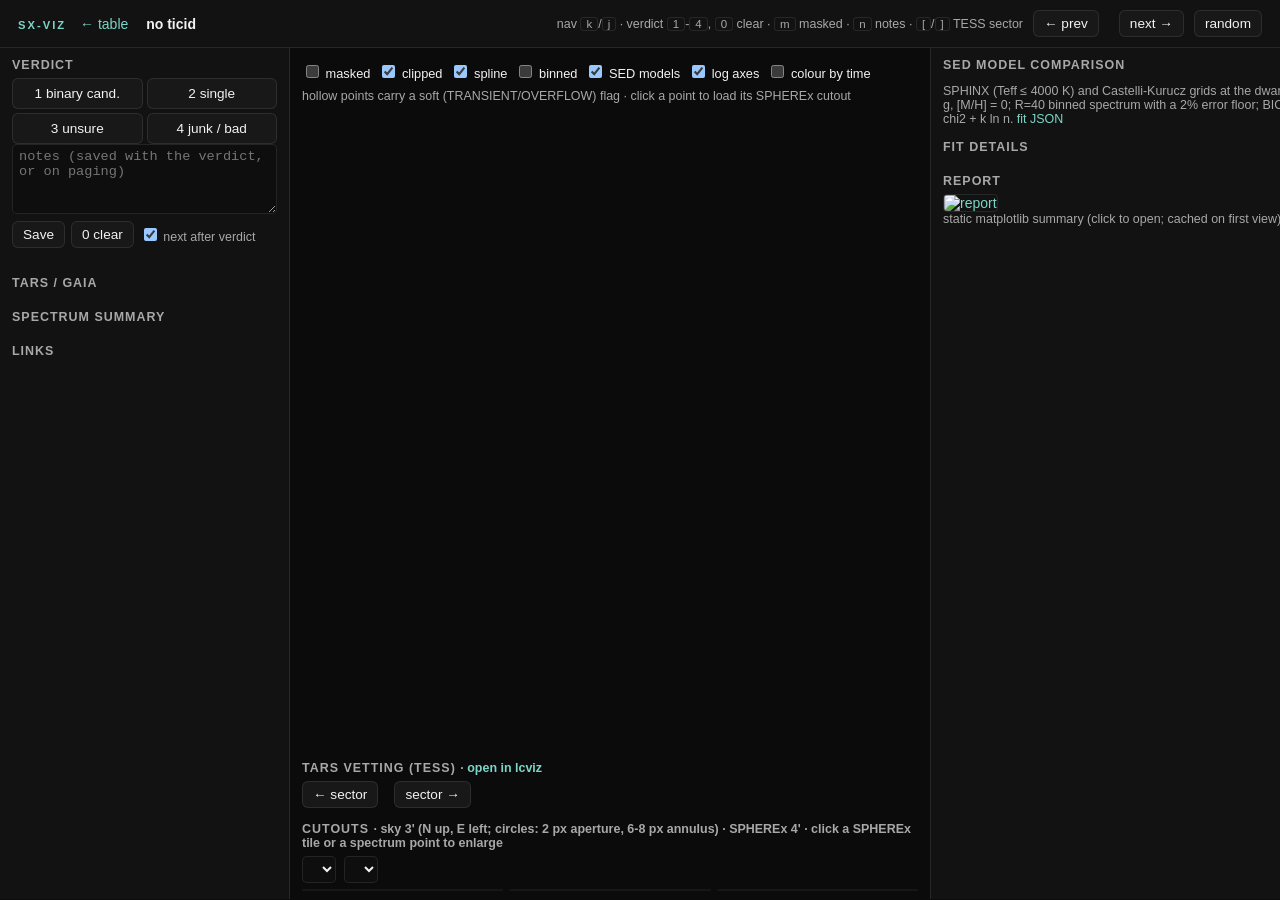
==== apps/sx-viz/star.html @ e4309bd8 "WIP: add some minor analysis" ====
<!DOCTYPE html>
<html lang="en">
  <head>
    <meta charset="UTF-8" />
    <meta name="viewport" content="width=device-width, initial-scale=1.0" />
    <title>sx-viz | star</title>
    <link rel="stylesheet" href="styles.css" />
    <script src="vendor/plotly.min.js"></script>
  </head>
  <body>
    <header class="header">
      <div>
        <span class="badge">sx-viz</span>
        <a href="index.html" id="back-link">&larr; table</a>
        <span id="star-title" style="margin-left:14px; font-weight:600"></span>
        <span id="star-sub" class="muted small"></span>
      </div>
      <nav class="nav">
        <span class="small muted">nav <span class="kbd">k</span>/<span class="kbd">j</span>
          · verdict <span class="kbd">1</span>-<span class="kbd">4</span>, <span class="kbd">0</span> clear
          · <span class="kbd">m</span> masked · <span class="kbd">n</span> notes
          · <span class="kbd">[</span>/<span class="kbd">]</span> TESS sector</span>
        <button id="prev-star" type="button">&larr; prev</button>
        <span id="nav-pos" class="small muted"></span>
        <button id="next-star" type="button">next &rarr;</button>
        <button id="random-star" type="button" title="random star from the current list (r)">random</button>
      </nav>
    </header>

    <div class="star-layout">
      <aside class="col col-left">
        <div class="panel">
          <h3>Verdict</h3>
          <div class="verdict-buttons">
            <button data-verdict="binary" type="button">1 binary cand.</button>
            <button data-verdict="single" type="button">2 single</button>
            <button data-verdict="unsure" type="button">3 unsure</button>
            <button data-verdict="junk" type="button">4 junk / bad</button>
          </div>
          <textarea id="notes" placeholder="notes (saved with the verdict, or on paging)"></textarea>
          <div style="display:flex; gap:6px; align-items:center; margin-top:4px">
            <button id="save-notes" type="button">Save</button>
            <button id="clear-verdict" type="button">0 clear</button>
            <label class="small muted"><input id="auto-advance" type="checkbox" checked /> next after verdict</label>
          </div>
          <div id="verdict-status" class="status"></div>
        </div>

        <div class="panel">
          <h3>TARS / Gaia</h3>
          <table class="kv" id="tars-table"></table>
        </div>

        <div class="panel">
          <h3>Spectrum summary</h3>
          <table class="kv" id="summary-table"></table>
        </div>

        <div class="panel">
          <h3>Links</h3>
          <div id="links" class="small"></div>
        </div>
      </aside>

      <main class="col">
        <div class="plot-controls">
          <label><input type="checkbox" id="show-masked" /> masked</label>
          <label><input type="checkbox" id="show-clipped" checked /> clipped</label>
          <label><input type="checkbox" id="show-spline" checked /> spline</label>
          <label><input type="checkbox" id="show-binned" /> binned</label>
          <label><input type="checkbox" id="show-sed" checked /> SED models</label>
          <label><input type="checkbox" id="log-axes" checked /> log axes</label>
          <label><input type="checkbox" id="color-time" /> colour by time</label>
          <span class="muted small">hollow points carry a soft (TRANSIENT/OVERFLOW) flag · click a point to load its SPHEREx cutout</span>
        </div>
        <div id="spectrum-plot" class="plot"></div>
        <div id="ratio-plot" class="plot"></div>

        <div class="panel" style="margin-top:12px">
          <h3>TARS vetting (TESS) <span class="muted" style="text-transform:none; letter-spacing:0">· <a id="lcviz-link" href="#" target="_blank">open in lcviz</a></span></h3>
          <div class="tarsvet-nav">
            <button id="tarsvet-prev" type="button" title="previous sector ([)">&larr; sector</button>
            <span id="tarsvet-pos" class="small muted"></span>
            <button id="tarsvet-next" type="button" title="next sector (])">sector &rarr;</button>
            <span id="period-text" class="muted small"></span>
          </div>
          <div id="tarsvet" class="tarsvet"></div>
        </div>

        <div class="panel" style="margin-top:12px">
          <h3>Cutouts <span class="muted" style="text-transform:none; letter-spacing:0">· sky 3' (N up, E left; circles: 2 px aperture, 6-8 px annulus) · SPHEREx 4' · click a SPHEREx tile or a spectrum point to enlarge</span></h3>
          <div class="plot-controls">
            <select id="survey-a"></select>
            <select id="survey-b"></select>
          </div>
          <div class="cutout-row cutout-row-3">
            <div class="cutout" id="sky-a"><img alt="" /><span class="label"></span></div>
            <div class="cutout" id="sky-b"><img alt="" /><span class="label"></span></div>
            <div class="cutout" id="spx-selected"><img alt="" /><span class="label">selected image</span></div>
          </div>
          <div id="spx-selected-info" class="small muted"></div>
          <div class="cutout-row cutout-row-6" id="spx-grid"></div>
        </div>
      </main>

      <aside class="col col-right">
        <div class="panel">
          <h3>SED model comparison</h3>
          <table class="kv model-table" id="model-table"></table>
          <div id="model-verdict" class="small" style="margin-top:4px"></div>
          <p class="muted small" style="margin:6px 0 0">
            SPHINX (Teff &le; 4000 K) and Castelli-Kurucz grids at the dwarf log g, [M/H] = 0;
            R=40 binned spectrum with a 2% error floor; BIC = chi2 + k ln n.
            <a id="sed-json" href="#" target="_blank">fit JSON</a>
          </p>
        </div>
        <div class="panel">
          <h3>Fit details</h3>
          <table class="kv" id="sed-table"></table>
        </div>
        <div class="panel">
          <h3>Report</h3>
          <a id="report-link" class="report-link" href="#" target="_blank"><img id="report-img" alt="report" /></a>
          <div class="small muted">static matplotlib summary (click to open; cached on first view)</div>
        </div>
      </aside>
    </div>
    <script src="star.js"></script>
  </body>
</html>
---- apps/sx-viz/styles.css ----
:root {
  color-scheme: dark;
  --bg: #0b0b0b;
  --surface: #121212;
  --surface-alt: #181818;
  --ink: #f2f2f2;
  --muted: #a8a8a8;
  --accent: #7ad7c7;
  --accent-soft: rgba(122, 215, 199, 0.14);
  --warm: #f2c94c;
  --red: #ef7b6d;
  --border: rgba(255, 255, 255, 0.09);
}

* { box-sizing: border-box; }

body {
  margin: 0;
  font-family: Arial, "Helvetica Neue", sans-serif;
  font-size: 14px;
  color: var(--ink);
  background: var(--bg);
  min-height: 100vh;
}

a { color: var(--accent); text-decoration: none; }
a:hover { text-decoration: underline; }
code { font-family: Menlo, Consolas, monospace; font-size: 0.9em; }

.header {
  display: flex;
  align-items: center;
  justify-content: space-between;
  gap: 16px;
  padding: 10px 18px;
  border-bottom: 1px solid var(--border);
  background: var(--surface);
}
.header h1 { margin: 0; font-size: 1.1rem; font-weight: 600; }
.badge {
  text-transform: uppercase;
  letter-spacing: 0.18em;
  font-size: 0.7rem;
  font-weight: 700;
  color: var(--accent);
  margin-right: 10px;
}
.nav { display: flex; gap: 10px; align-items: center; }

button, .button {
  background: var(--surface-alt);
  color: var(--ink);
  border: 1px solid var(--border);
  border-radius: 6px;
  padding: 5px 10px;
  font-size: 0.85rem;
  cursor: pointer;
}
button:hover, .button:hover { border-color: var(--accent); }
button.primary { background: var(--accent-soft); border-color: var(--accent); }
button.active { background: var(--accent); color: #000; border-color: var(--accent); }
button:disabled { opacity: 0.4; cursor: default; }

input, select, textarea {
  background: #0e0e0e;
  color: var(--ink);
  border: 1px solid var(--border);
  border-radius: 5px;
  padding: 4px 6px;
  font-size: 0.85rem;
}
input[type="number"] { width: 72px; }
input:focus, select:focus, textarea:focus { outline: 1px solid var(--accent); }

.muted { color: var(--muted); }
.small { font-size: 0.78rem; }
.pill {
  display: inline-block;
  padding: 2px 8px;
  border-radius: 999px;
  background: var(--surface-alt);
  border: 1px solid var(--border);
  font-size: 0.78rem;
  margin-right: 6px;
}

/* landing page */
.home-layout {
  display: grid;
  grid-template-columns: 290px 1fr;
  height: calc(100vh - 49px);
}
.sidebar {
  overflow-y: auto;
  padding: 12px 14px;
  border-right: 1px solid var(--border);
  background: var(--surface);
}
.sidebar h3 {
  margin: 14px 0 6px;
  font-size: 0.78rem;
  text-transform: uppercase;
  letter-spacing: 0.08em;
  color: var(--muted);
}
.filter-row {
  display: grid;
  grid-template-columns: 1fr 72px 72px;
  gap: 4px;
  align-items: center;
  margin-bottom: 4px;
  font-size: 0.82rem;
}
.filter-row label { overflow: hidden; text-overflow: ellipsis; white-space: nowrap; }
.chip-row { display: flex; flex-wrap: wrap; gap: 4px; }
.chip-row button { padding: 3px 8px; font-size: 0.78rem; }
.column-toggles { display: grid; grid-template-columns: 1fr 1fr; gap: 2px 8px; font-size: 0.78rem; }
.column-toggles label { white-space: nowrap; overflow: hidden; text-overflow: ellipsis; }

.main { overflow: hidden; display: flex; flex-direction: column; }
.table-header {
  display: flex;
  align-items: center;
  gap: 10px;
  padding: 8px 14px;
  border-bottom: 1px solid var(--border);
}
.table-wrap { overflow: auto; flex: 1; }
table { border-collapse: collapse; width: 100%; font-size: 0.8rem; }
th, td { padding: 4px 8px; text-align: right; white-space: nowrap; border-bottom: 1px solid var(--border); }
th { position: sticky; top: 0; background: var(--surface); cursor: pointer; user-select: none; z-index: 1; }
th.sorted { color: var(--accent); }
td:first-child, th:first-child { text-align: left; position: sticky; left: 0; background: var(--surface); }
tbody tr:hover td { background: var(--accent-soft); }
tbody tr { cursor: pointer; }
td.verdict-binary { color: var(--warm); }
td.verdict-single { color: var(--muted); }
td.verdict-junk { color: var(--red); }

/* star page */
.star-layout {
  display: grid;
  grid-template-columns: 290px minmax(640px, 1fr) 400px;
  gap: 0;
  height: calc(100vh - 49px);
}
.col { overflow-y: auto; padding: 10px 12px; }
.col-left { border-right: 1px solid var(--border); background: var(--surface); }
.col-right { border-left: 1px solid var(--border); background: var(--surface); }
.panel { margin-bottom: 14px; }
.panel h3 {
  margin: 0 0 6px;
  font-size: 0.78rem;
  text-transform: uppercase;
  letter-spacing: 0.08em;
  color: var(--muted);
}
.kv { width: 100%; font-size: 0.8rem; border-collapse: collapse; }
.kv td { padding: 2px 4px; border-bottom: 1px solid var(--border); white-space: normal; }
.kv td:first-child { color: var(--muted); text-align: left; width: 48%; }
.kv td:last-child { text-align: right; font-variant-numeric: tabular-nums; }
.kv tr.hi td:last-child { color: var(--warm); }
.plot { width: 100%; }
#spectrum-plot { height: 420px; }
#ratio-plot { height: 220px; }
.plot-controls { display: flex; flex-wrap: wrap; gap: 8px; align-items: center; font-size: 0.8rem; margin: 4px 0 6px; }
.cutout-grid { display: grid; grid-template-columns: 1fr 1fr; gap: 6px; }
.cutout-row { display: grid; gap: 6px; margin-bottom: 6px; }
.cutout-row-3 { grid-template-columns: repeat(3, 1fr); }
.cutout-row-6 { grid-template-columns: repeat(6, 1fr); }
.tarsvet-nav { display: flex; gap: 8px; align-items: center; font-size: 0.8rem; margin: 2px 0 6px; }
.tarsvet img { width: 100%; height: auto; display: block; border: 1px solid var(--border); border-radius: 4px; background: #fff; }
.tarsvet .caption { font-size: 0.78rem; color: var(--muted); margin: 0 0 2px; }
.model-table td:last-child { text-align: right; }
.model-table th { font-size: 0.72rem; color: var(--muted); font-weight: normal; text-align: right; padding: 2px 4px; position: static; background: none; cursor: default; }
.model-table th:first-child { text-align: left; }
.model-table tr.params td { color: var(--muted); font-size: 0.74rem; border-bottom: 1px solid var(--border); }
.model-table tr:not(.params) td { border-bottom: none; }
.model-table tr.best td { color: var(--accent); }
.model-table tr.best td:first-child { font-weight: 600; }
.cutout { position: relative; background: #000; border: 1px solid var(--border); border-radius: 4px; overflow: hidden; }
.cutout img { display: block; width: 100%; height: auto; }
.cutout .label { position: absolute; left: 4px; top: 3px; font-size: 0.7rem; color: #fff; text-shadow: 0 0 3px #000; }
.cutout svg { position: absolute; left: 0; top: 0; width: 100%; height: 100%; pointer-events: none; }
.cutout.selected { border-color: var(--accent); }
.verdict-buttons { display: grid; grid-template-columns: 1fr 1fr; gap: 4px; }
.verdict-buttons button { padding: 7px 4px; }
textarea { width: 100%; min-height: 70px; resize: vertical; }
.status { font-size: 0.78rem; color: var(--muted); min-height: 1.1em; }
.sed-controls { display: grid; grid-template-columns: 1fr 1fr; gap: 4px 8px; font-size: 0.8rem; align-items: center; }
.sed-controls label { color: var(--muted); }
.sed-results td.good { color: var(--accent); }
.nav-row { display: flex; gap: 6px; align-items: center; margin-bottom: 8px; }
.report-link img { width: 100%; border: 1px solid var(--border); border-radius: 4px; }
.error { color: var(--red); }
.kbd { display: inline-block; padding: 0 5px; border: 1px solid var(--border); border-radius: 3px; font-size: 0.72rem; color: var(--muted); }
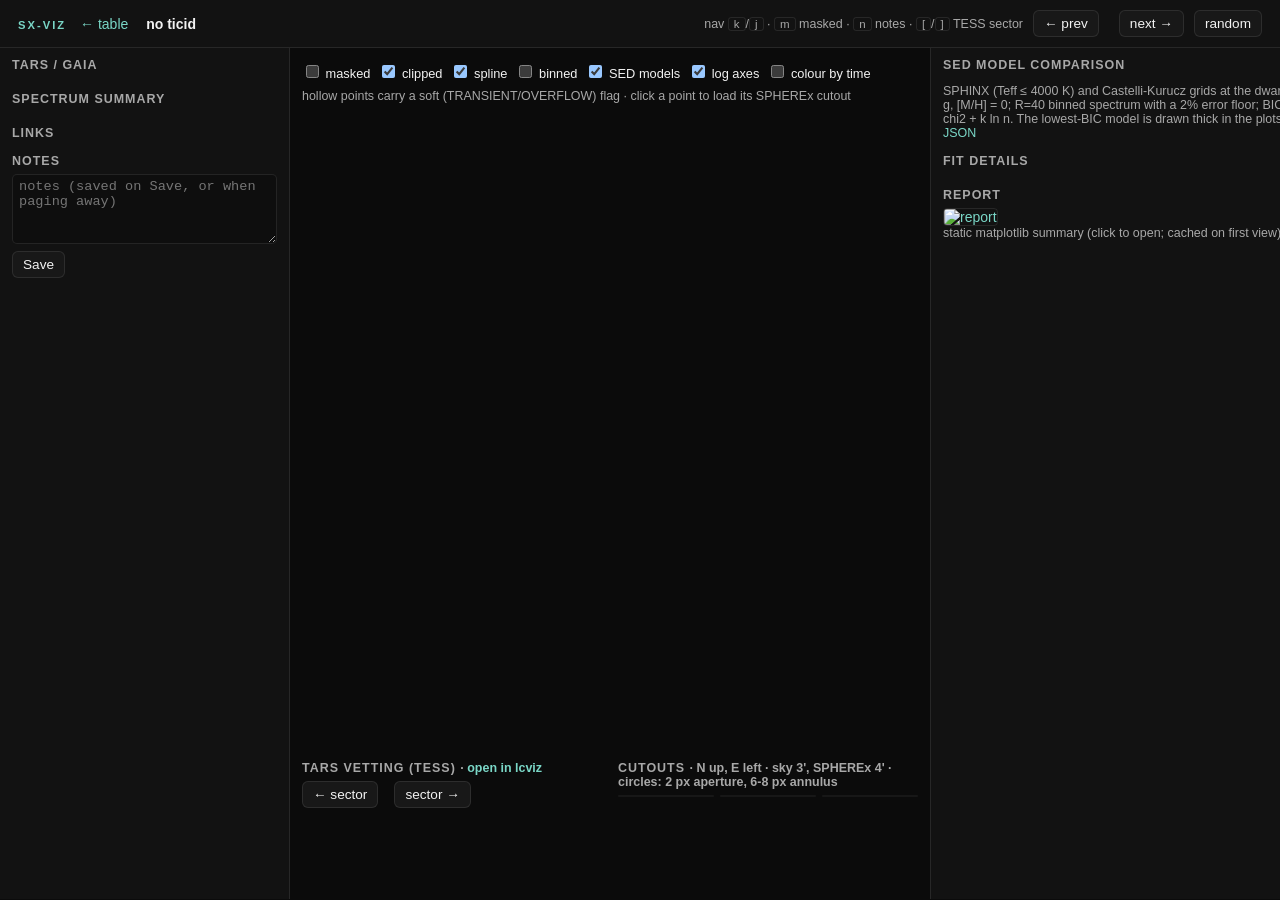
==== commit 61f56b06: "sx-viz: epoch-corrected sky tiles, SPHEREx stack" ====
--- a/apps/sx-viz/star.html
+++ b/apps/sx-viz/star.html
@@ -17,7 +17,6 @@
       </div>
       <nav class="nav">
         <span class="small muted">nav <span class="kbd">k</span>/<span class="kbd">j</span>
-          · verdict <span class="kbd">1</span>-<span class="kbd">4</span>, <span class="kbd">0</span> clear
           · <span class="kbd">m</span> masked · <span class="kbd">n</span> notes
           · <span class="kbd">[</span>/<span class="kbd">]</span> TESS sector</span>
         <button id="prev-star" type="button">&larr; prev</button>
@@ -29,23 +28,6 @@
 
     <div class="star-layout">
       <aside class="col col-left">
-        <div class="panel">
-          <h3>Verdict</h3>
-          <div class="verdict-buttons">
-            <button data-verdict="binary" type="button">1 binary cand.</button>
-            <button data-verdict="single" type="button">2 single</button>
-            <button data-verdict="unsure" type="button">3 unsure</button>
-            <button data-verdict="junk" type="button">4 junk / bad</button>
-          </div>
-          <textarea id="notes" placeholder="notes (saved with the verdict, or on paging)"></textarea>
-          <div style="display:flex; gap:6px; align-items:center; margin-top:4px">
-            <button id="save-notes" type="button">Save</button>
-            <button id="clear-verdict" type="button">0 clear</button>
-            <label class="small muted"><input id="auto-advance" type="checkbox" checked /> next after verdict</label>
-          </div>
-          <div id="verdict-status" class="status"></div>
-        </div>
-
         <div class="panel">
           <h3>TARS / Gaia</h3>
           <table class="kv" id="tars-table"></table>
@@ -59,6 +41,15 @@
         <div class="panel">
           <h3>Links</h3>
           <div id="links" class="small"></div>
+        </div>
+
+        <div class="panel">
+          <h3>Notes</h3>
+          <textarea id="notes" placeholder="notes (saved on Save, or when paging away)"></textarea>
+          <div style="display:flex; gap:6px; align-items:center; margin-top:4px">
+            <button id="save-notes" type="button">Save</button>
+            <span id="notes-status" class="status"></span>
+          </div>
         </div>
       </aside>
 
@@ -76,30 +67,31 @@
         <div id="spectrum-plot" class="plot"></div>
         <div id="ratio-plot" class="plot"></div>
 
-        <div class="panel" style="margin-top:12px">
-          <h3>TARS vetting (TESS) <span class="muted" style="text-transform:none; letter-spacing:0">· <a id="lcviz-link" href="#" target="_blank">open in lcviz</a></span></h3>
-          <div class="tarsvet-nav">
-            <button id="tarsvet-prev" type="button" title="previous sector ([)">&larr; sector</button>
-            <span id="tarsvet-pos" class="small muted"></span>
-            <button id="tarsvet-next" type="button" title="next sector (])">sector &rarr;</button>
-            <span id="period-text" class="muted small"></span>
+        <div class="lower-row">
+          <div class="panel">
+            <h3>TARS vetting (TESS) <span class="muted" style="text-transform:none; letter-spacing:0">· <a id="lcviz-link" href="#" target="_blank">open in lcviz</a></span></h3>
+            <div class="tarsvet-nav">
+              <button id="tarsvet-prev" type="button" title="previous sector ([)">&larr; sector</button>
+              <span id="tarsvet-pos" class="small muted"></span>
+              <button id="tarsvet-next" type="button" title="next sector (])">sector &rarr;</button>
+              <span id="period-text" class="muted small"></span>
+            </div>
+            <div id="tarsvet" class="tarsvet"></div>
           </div>
-          <div id="tarsvet" class="tarsvet"></div>
-        </div>
 
-        <div class="panel" style="margin-top:12px">
-          <h3>Cutouts <span class="muted" style="text-transform:none; letter-spacing:0">· sky 3' (N up, E left; circles: 2 px aperture, 6-8 px annulus) · SPHEREx 4' · click a SPHEREx tile or a spectrum point to enlarge</span></h3>
-          <div class="plot-controls">
-            <select id="survey-a"></select>
-            <select id="survey-b"></select>
+          <div class="panel">
+            <h3>Cutouts <span class="muted" style="text-transform:none; letter-spacing:0">· N up, E left · sky 3', SPHEREx 4' · circles: 2 px aperture, 6-8 px annulus</span></h3>
+            <div class="cutout-row cutout-row-3">
+              <div class="cutout" id="sky-a">
+                <img alt="" /><span class="label"></span>
+                <select id="survey-a" class="survey-select"></select>
+              </div>
+              <div class="cutout" id="spx-rgb"><img alt="" /><span class="label">SPHEREx stack</span></div>
+              <div class="cutout" id="spx-selected"><img alt="" /><span class="label">selected image</span></div>
+            </div>
+            <div id="spx-selected-info" class="small muted"></div>
+            <div class="cutout-row cutout-row-3" id="spx-grid"></div>
           </div>
-          <div class="cutout-row cutout-row-3">
-            <div class="cutout" id="sky-a"><img alt="" /><span class="label"></span></div>
-            <div class="cutout" id="sky-b"><img alt="" /><span class="label"></span></div>
-            <div class="cutout" id="spx-selected"><img alt="" /><span class="label">selected image</span></div>
-          </div>
-          <div id="spx-selected-info" class="small muted"></div>
-          <div class="cutout-row cutout-row-6" id="spx-grid"></div>
         </div>
       </main>
 
@@ -111,6 +103,7 @@
           <p class="muted small" style="margin:6px 0 0">
             SPHINX (Teff &le; 4000 K) and Castelli-Kurucz grids at the dwarf log g, [M/H] = 0;
             R=40 binned spectrum with a 2% error floor; BIC = chi2 + k ln n.
+            The lowest-BIC model is drawn thick in the plots.
             <a id="sed-json" href="#" target="_blank">fit JSON</a>
           </p>
         </div>
--- a/apps/sx-viz/styles.css
+++ b/apps/sx-viz/styles.css
@@ -133,9 +133,7 @@
 td:first-child, th:first-child { text-align: left; position: sticky; left: 0; background: var(--surface); }
 tbody tr:hover td { background: var(--accent-soft); }
 tbody tr { cursor: pointer; }
-td.verdict-binary { color: var(--warm); }
-td.verdict-single { color: var(--muted); }
-td.verdict-junk { color: var(--red); }
+td.has-notes { color: var(--warm); max-width: 220px; overflow: hidden; text-overflow: ellipsis; }
 
 /* star page */
 .star-layout {
@@ -167,7 +165,9 @@
 .cutout-grid { display: grid; grid-template-columns: 1fr 1fr; gap: 6px; }
 .cutout-row { display: grid; gap: 6px; margin-bottom: 6px; }
 .cutout-row-3 { grid-template-columns: repeat(3, 1fr); }
-.cutout-row-6 { grid-template-columns: repeat(6, 1fr); }
+.lower-row { display: grid; grid-template-columns: 1fr 1fr; gap: 16px; margin-top: 12px; align-items: start; }
+.survey-select { position: absolute; right: 3px; top: 3px; font-size: 0.68rem; padding: 1px 3px; opacity: 0.75; }
+.survey-select:hover { opacity: 1; }
 .tarsvet-nav { display: flex; gap: 8px; align-items: center; font-size: 0.8rem; margin: 2px 0 6px; }
 .tarsvet img { width: 100%; height: auto; display: block; border: 1px solid var(--border); border-radius: 4px; background: #fff; }
 .tarsvet .caption { font-size: 0.78rem; color: var(--muted); margin: 0 0 2px; }
@@ -176,15 +176,14 @@
 .model-table th:first-child { text-align: left; }
 .model-table tr.params td { color: var(--muted); font-size: 0.74rem; border-bottom: 1px solid var(--border); }
 .model-table tr:not(.params) td { border-bottom: none; }
-.model-table tr.best td { color: var(--accent); }
-.model-table tr.best td:first-child { font-weight: 600; }
+.model-table tr.best td { color: var(--accent); background: var(--accent-soft); }
+.model-table tr.best td:first-child { font-weight: 700; }
+.model-table tr.params.best td { color: var(--accent); }
 .cutout { position: relative; background: #000; border: 1px solid var(--border); border-radius: 4px; overflow: hidden; }
 .cutout img { display: block; width: 100%; height: auto; }
-.cutout .label { position: absolute; left: 4px; top: 3px; font-size: 0.7rem; color: #fff; text-shadow: 0 0 3px #000; }
+.cutout .label { position: absolute; left: 4px; top: 3px; font-size: 0.7rem; color: #fff; text-shadow: 0 0 3px #000; max-width: 70%; }
 .cutout svg { position: absolute; left: 0; top: 0; width: 100%; height: 100%; pointer-events: none; }
 .cutout.selected { border-color: var(--accent); }
-.verdict-buttons { display: grid; grid-template-columns: 1fr 1fr; gap: 4px; }
-.verdict-buttons button { padding: 7px 4px; }
 textarea { width: 100%; min-height: 70px; resize: vertical; }
 .status { font-size: 0.78rem; color: var(--muted); min-height: 1.1em; }
 .sed-controls { display: grid; grid-template-columns: 1fr 1fr; gap: 4px 8px; font-size: 0.8rem; align-items: center; }
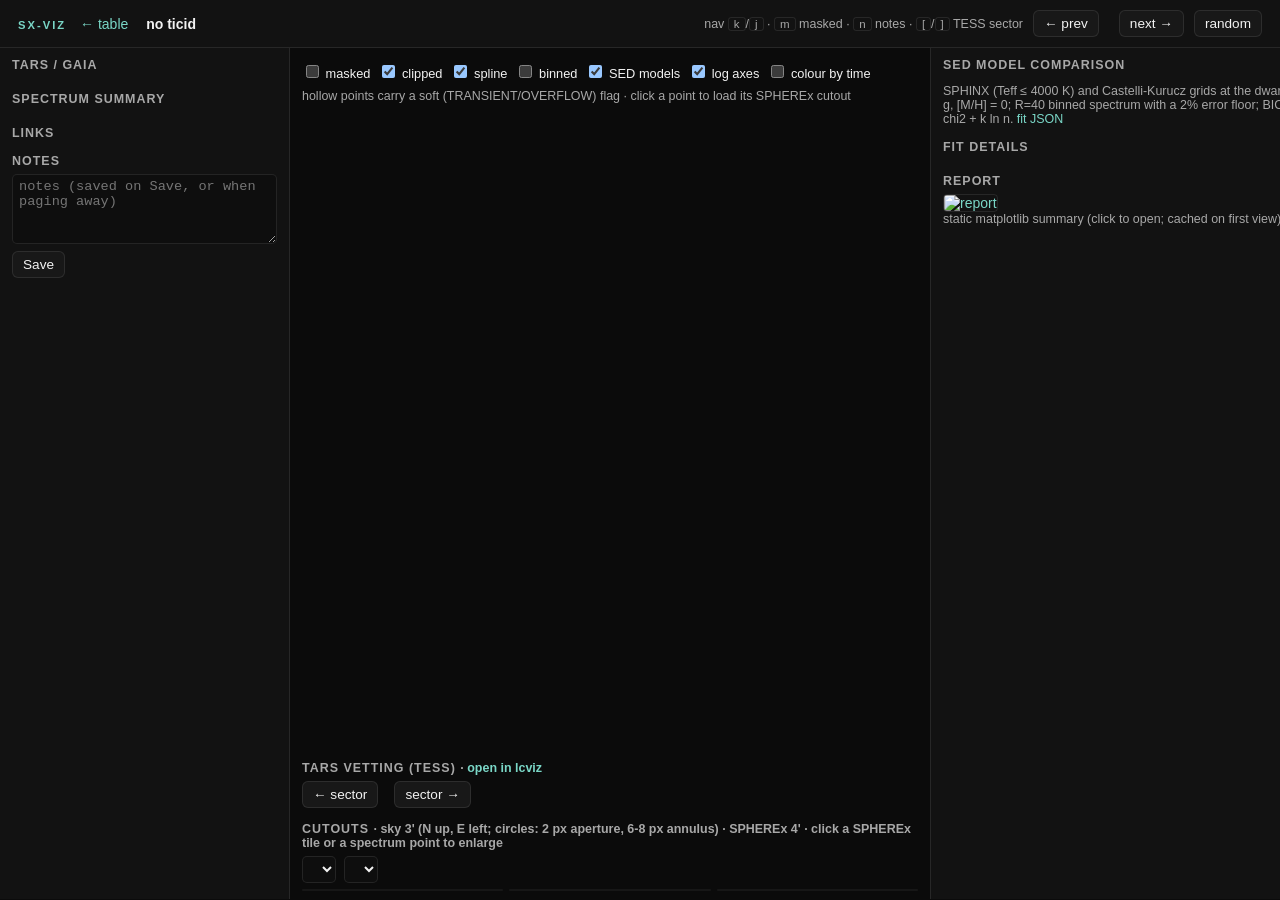
==== commit 670660f7: "Replace sx-viz verdict buttons with notes" ====
--- a/apps/sx-viz/star.html
+++ b/apps/sx-viz/star.html
@@ -67,31 +67,30 @@
         <div id="spectrum-plot" class="plot"></div>
         <div id="ratio-plot" class="plot"></div>
 
-        <div class="lower-row">
-          <div class="panel">
-            <h3>TARS vetting (TESS) <span class="muted" style="text-transform:none; letter-spacing:0">· <a id="lcviz-link" href="#" target="_blank">open in lcviz</a></span></h3>
-            <div class="tarsvet-nav">
-              <button id="tarsvet-prev" type="button" title="previous sector ([)">&larr; sector</button>
-              <span id="tarsvet-pos" class="small muted"></span>
-              <button id="tarsvet-next" type="button" title="next sector (])">sector &rarr;</button>
-              <span id="period-text" class="muted small"></span>
-            </div>
-            <div id="tarsvet" class="tarsvet"></div>
+        <div class="panel" style="margin-top:12px">
+          <h3>TARS vetting (TESS) <span class="muted" style="text-transform:none; letter-spacing:0">· <a id="lcviz-link" href="#" target="_blank">open in lcviz</a></span></h3>
+          <div class="tarsvet-nav">
+            <button id="tarsvet-prev" type="button" title="previous sector ([)">&larr; sector</button>
+            <span id="tarsvet-pos" class="small muted"></span>
+            <button id="tarsvet-next" type="button" title="next sector (])">sector &rarr;</button>
+            <span id="period-text" class="muted small"></span>
           </div>
+          <div id="tarsvet" class="tarsvet"></div>
+        </div>
 
-          <div class="panel">
-            <h3>Cutouts <span class="muted" style="text-transform:none; letter-spacing:0">· N up, E left · sky 3', SPHEREx 4' · circles: 2 px aperture, 6-8 px annulus</span></h3>
-            <div class="cutout-row cutout-row-3">
-              <div class="cutout" id="sky-a">
-                <img alt="" /><span class="label"></span>
-                <select id="survey-a" class="survey-select"></select>
-              </div>
-              <div class="cutout" id="spx-rgb"><img alt="" /><span class="label">SPHEREx stack</span></div>
-              <div class="cutout" id="spx-selected"><img alt="" /><span class="label">selected image</span></div>
-            </div>
-            <div id="spx-selected-info" class="small muted"></div>
-            <div class="cutout-row cutout-row-3" id="spx-grid"></div>
+        <div class="panel" style="margin-top:12px">
+          <h3>Cutouts <span class="muted" style="text-transform:none; letter-spacing:0">· sky 3' (N up, E left; circles: 2 px aperture, 6-8 px annulus) · SPHEREx 4' · click a SPHEREx tile or a spectrum point to enlarge</span></h3>
+          <div class="plot-controls">
+            <select id="survey-a"></select>
+            <select id="survey-b"></select>
           </div>
+          <div class="cutout-row cutout-row-3">
+            <div class="cutout" id="sky-a"><img alt="" /><span class="label"></span></div>
+            <div class="cutout" id="sky-b"><img alt="" /><span class="label"></span></div>
+            <div class="cutout" id="spx-selected"><img alt="" /><span class="label">selected image</span></div>
+          </div>
+          <div id="spx-selected-info" class="small muted"></div>
+          <div class="cutout-row cutout-row-6" id="spx-grid"></div>
         </div>
       </main>
 
@@ -103,7 +102,6 @@
           <p class="muted small" style="margin:6px 0 0">
             SPHINX (Teff &le; 4000 K) and Castelli-Kurucz grids at the dwarf log g, [M/H] = 0;
             R=40 binned spectrum with a 2% error floor; BIC = chi2 + k ln n.
-            The lowest-BIC model is drawn thick in the plots.
             <a id="sed-json" href="#" target="_blank">fit JSON</a>
           </p>
         </div>
--- a/apps/sx-viz/styles.css
+++ b/apps/sx-viz/styles.css
@@ -165,9 +165,7 @@
 .cutout-grid { display: grid; grid-template-columns: 1fr 1fr; gap: 6px; }
 .cutout-row { display: grid; gap: 6px; margin-bottom: 6px; }
 .cutout-row-3 { grid-template-columns: repeat(3, 1fr); }
-.lower-row { display: grid; grid-template-columns: 1fr 1fr; gap: 16px; margin-top: 12px; align-items: start; }
-.survey-select { position: absolute; right: 3px; top: 3px; font-size: 0.68rem; padding: 1px 3px; opacity: 0.75; }
-.survey-select:hover { opacity: 1; }
+.cutout-row-6 { grid-template-columns: repeat(6, 1fr); }
 .tarsvet-nav { display: flex; gap: 8px; align-items: center; font-size: 0.8rem; margin: 2px 0 6px; }
 .tarsvet img { width: 100%; height: auto; display: block; border: 1px solid var(--border); border-radius: 4px; background: #fff; }
 .tarsvet .caption { font-size: 0.78rem; color: var(--muted); margin: 0 0 2px; }
@@ -176,12 +174,11 @@
 .model-table th:first-child { text-align: left; }
 .model-table tr.params td { color: var(--muted); font-size: 0.74rem; border-bottom: 1px solid var(--border); }
 .model-table tr:not(.params) td { border-bottom: none; }
-.model-table tr.best td { color: var(--accent); background: var(--accent-soft); }
-.model-table tr.best td:first-child { font-weight: 700; }
-.model-table tr.params.best td { color: var(--accent); }
+.model-table tr.best td { color: var(--accent); }
+.model-table tr.best td:first-child { font-weight: 600; }
 .cutout { position: relative; background: #000; border: 1px solid var(--border); border-radius: 4px; overflow: hidden; }
 .cutout img { display: block; width: 100%; height: auto; }
-.cutout .label { position: absolute; left: 4px; top: 3px; font-size: 0.7rem; color: #fff; text-shadow: 0 0 3px #000; max-width: 70%; }
+.cutout .label { position: absolute; left: 4px; top: 3px; font-size: 0.7rem; color: #fff; text-shadow: 0 0 3px #000; }
 .cutout svg { position: absolute; left: 0; top: 0; width: 100%; height: 100%; pointer-events: none; }
 .cutout.selected { border-color: var(--accent); }
 textarea { width: 100%; min-height: 70px; resize: vertical; }
